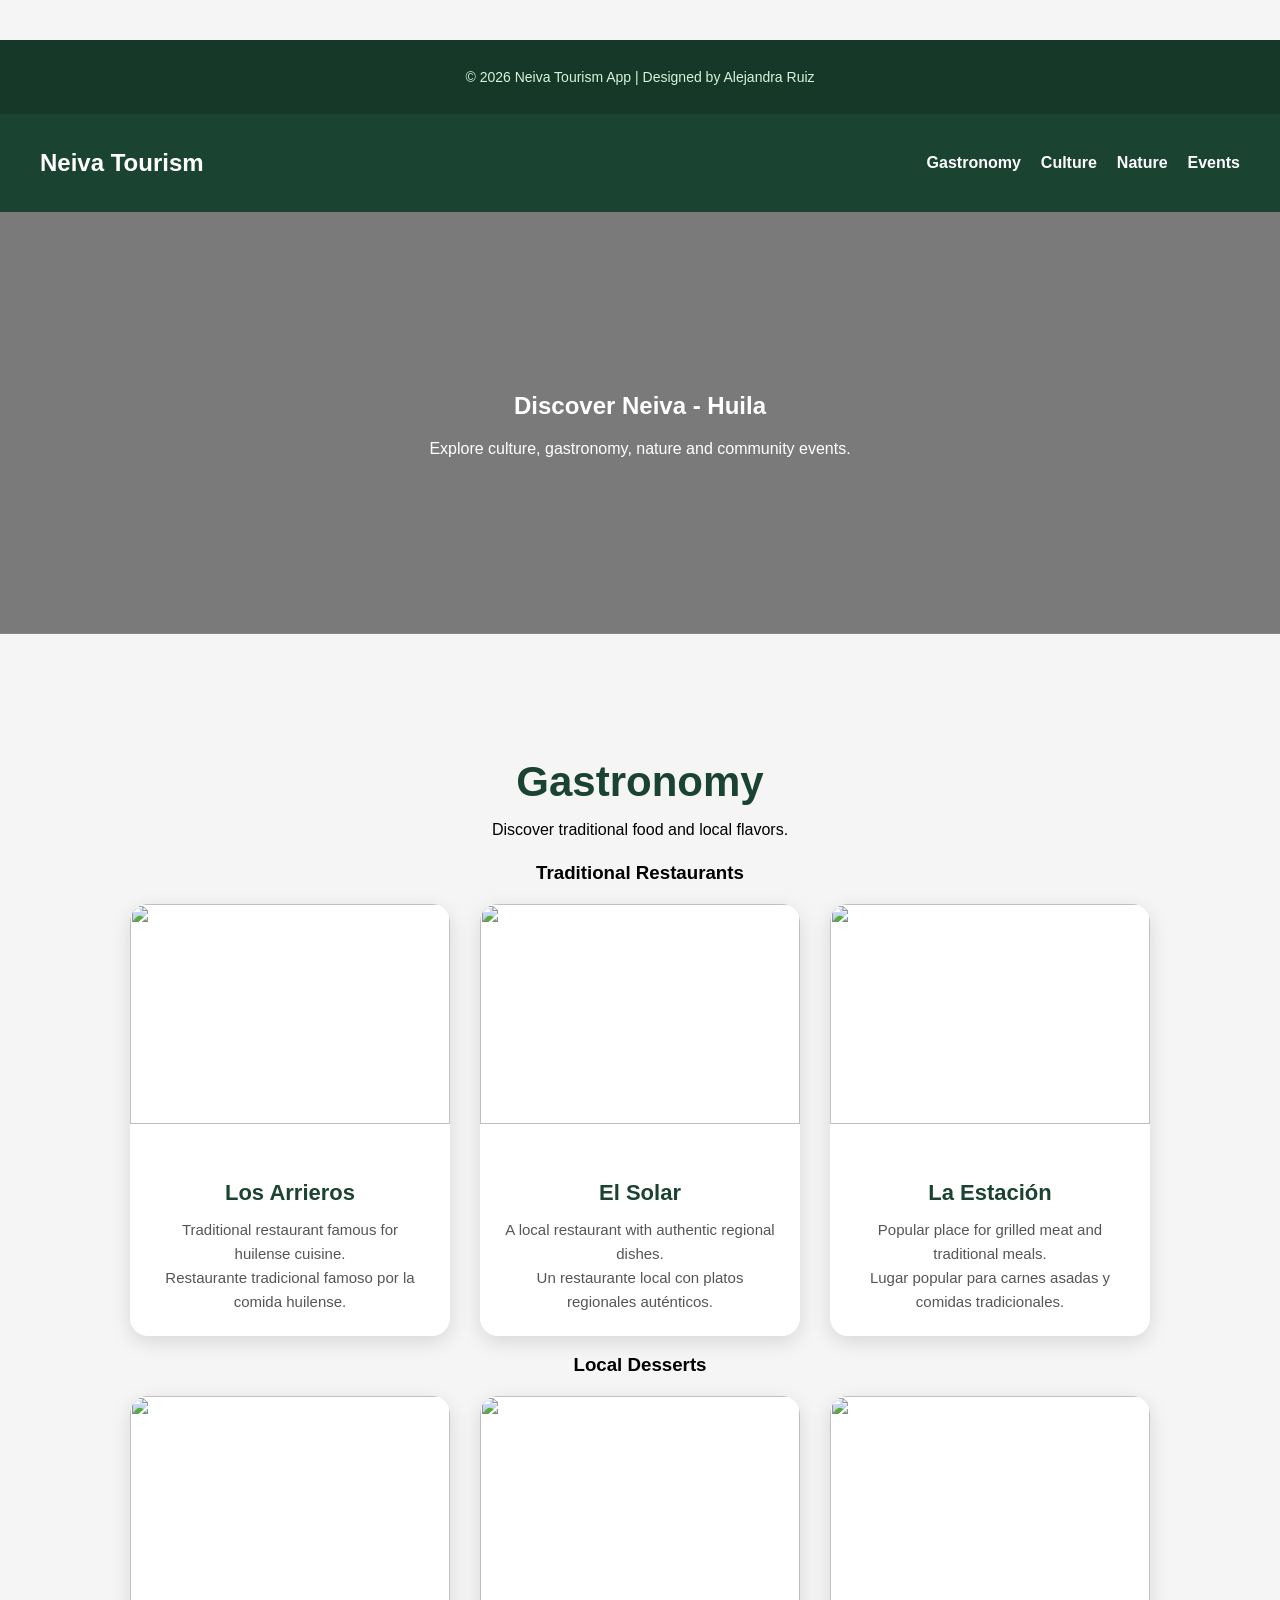
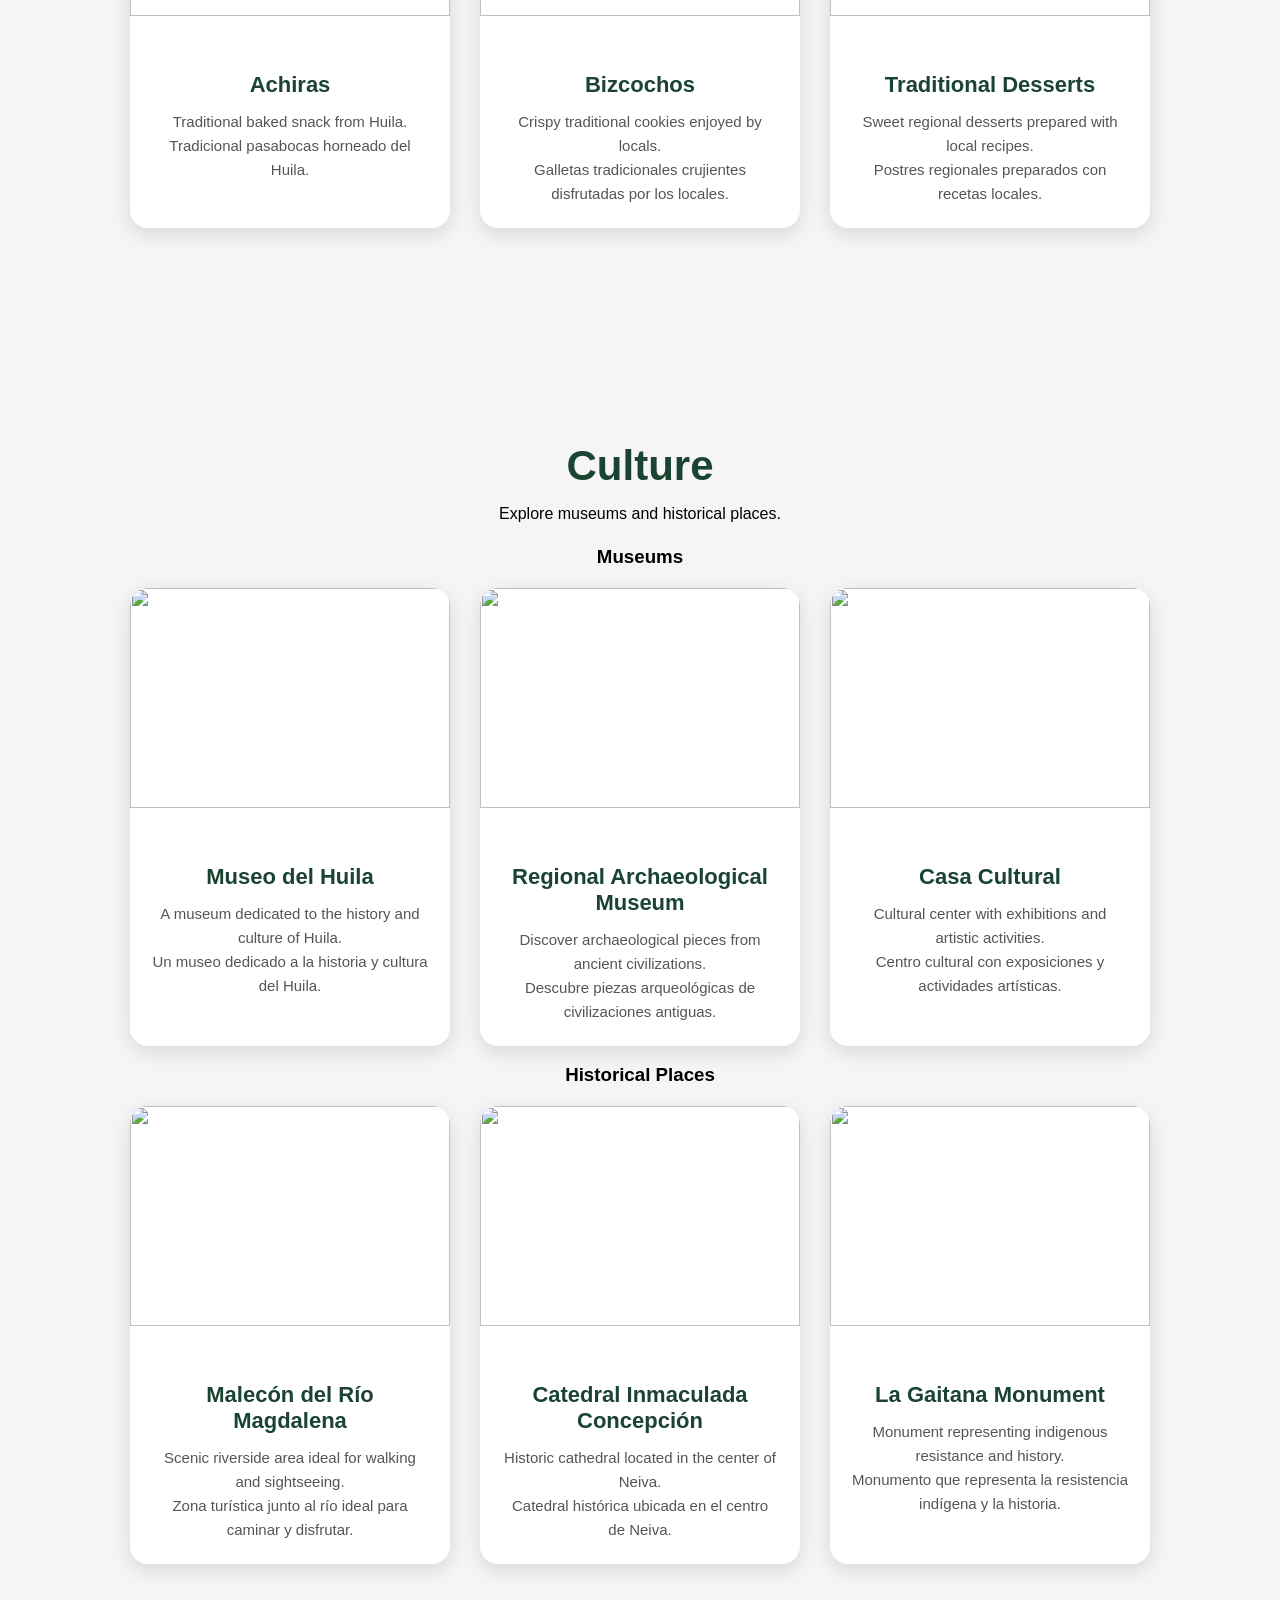
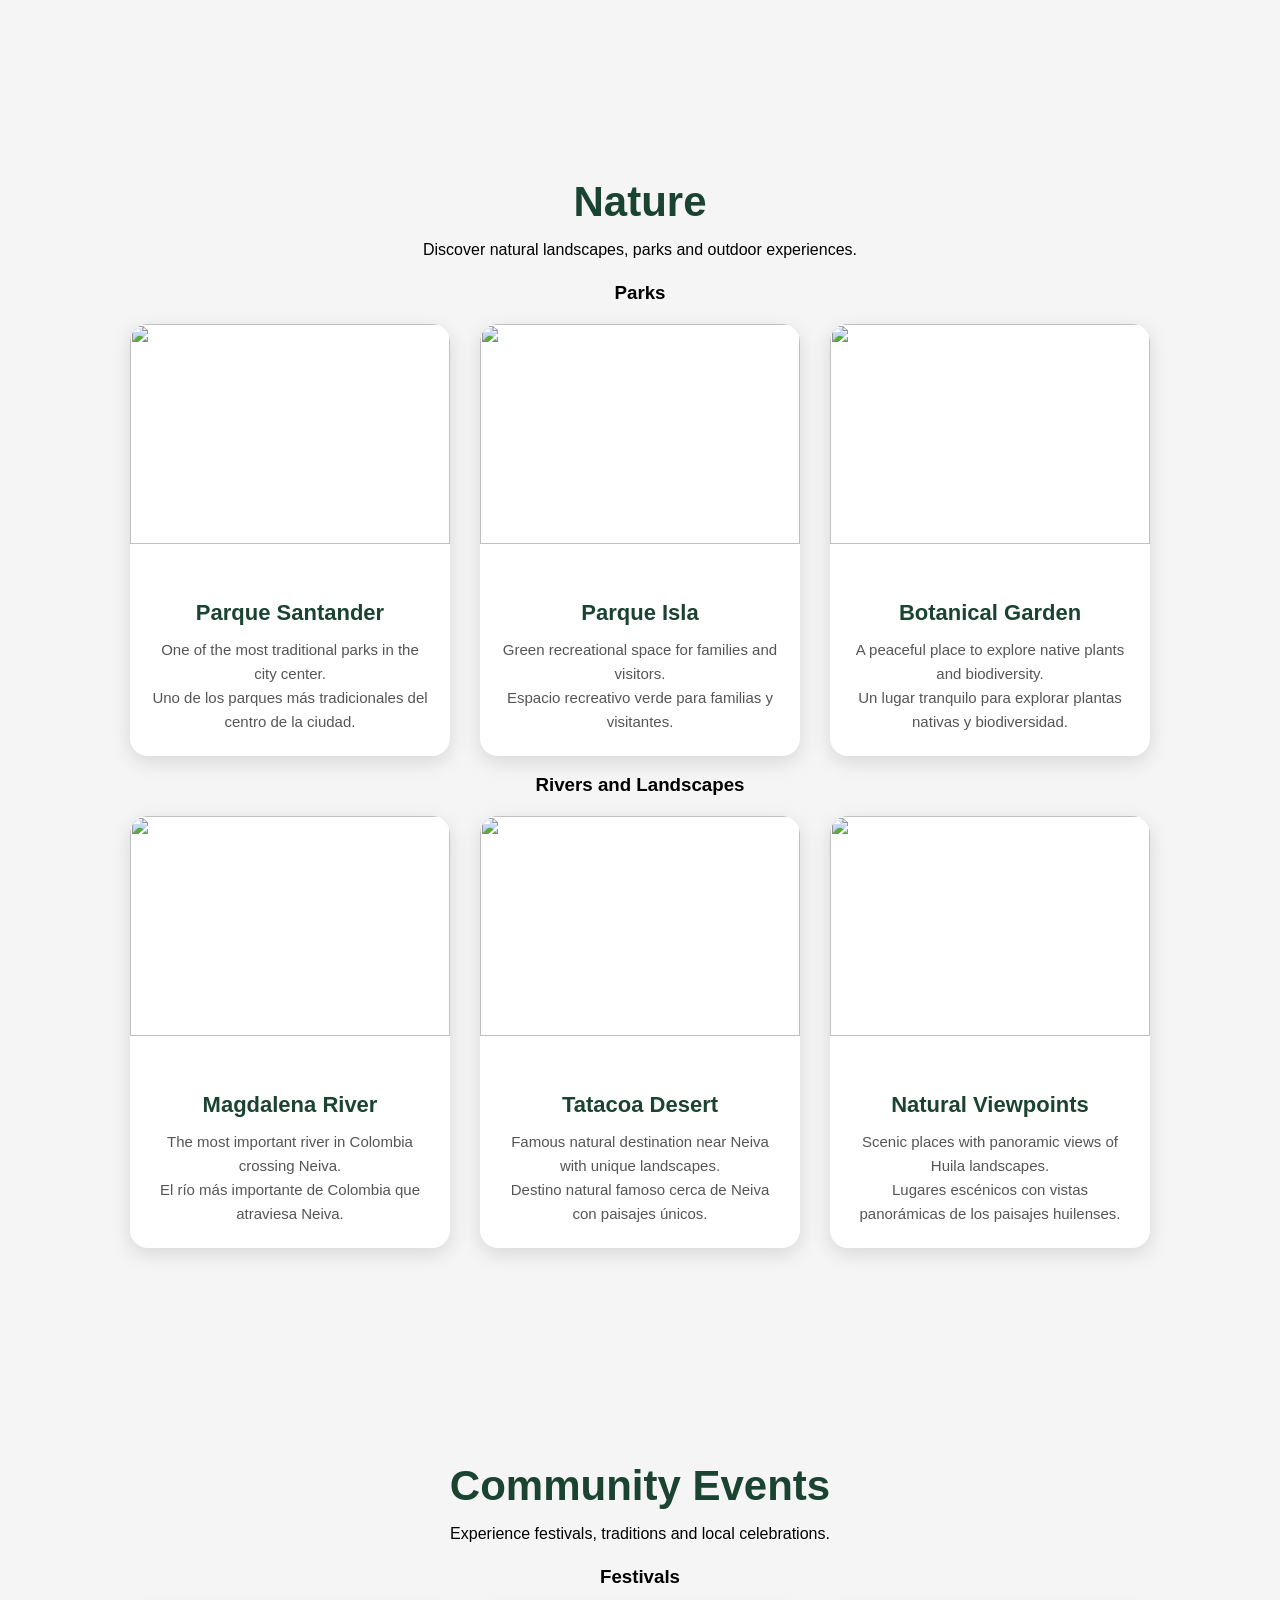
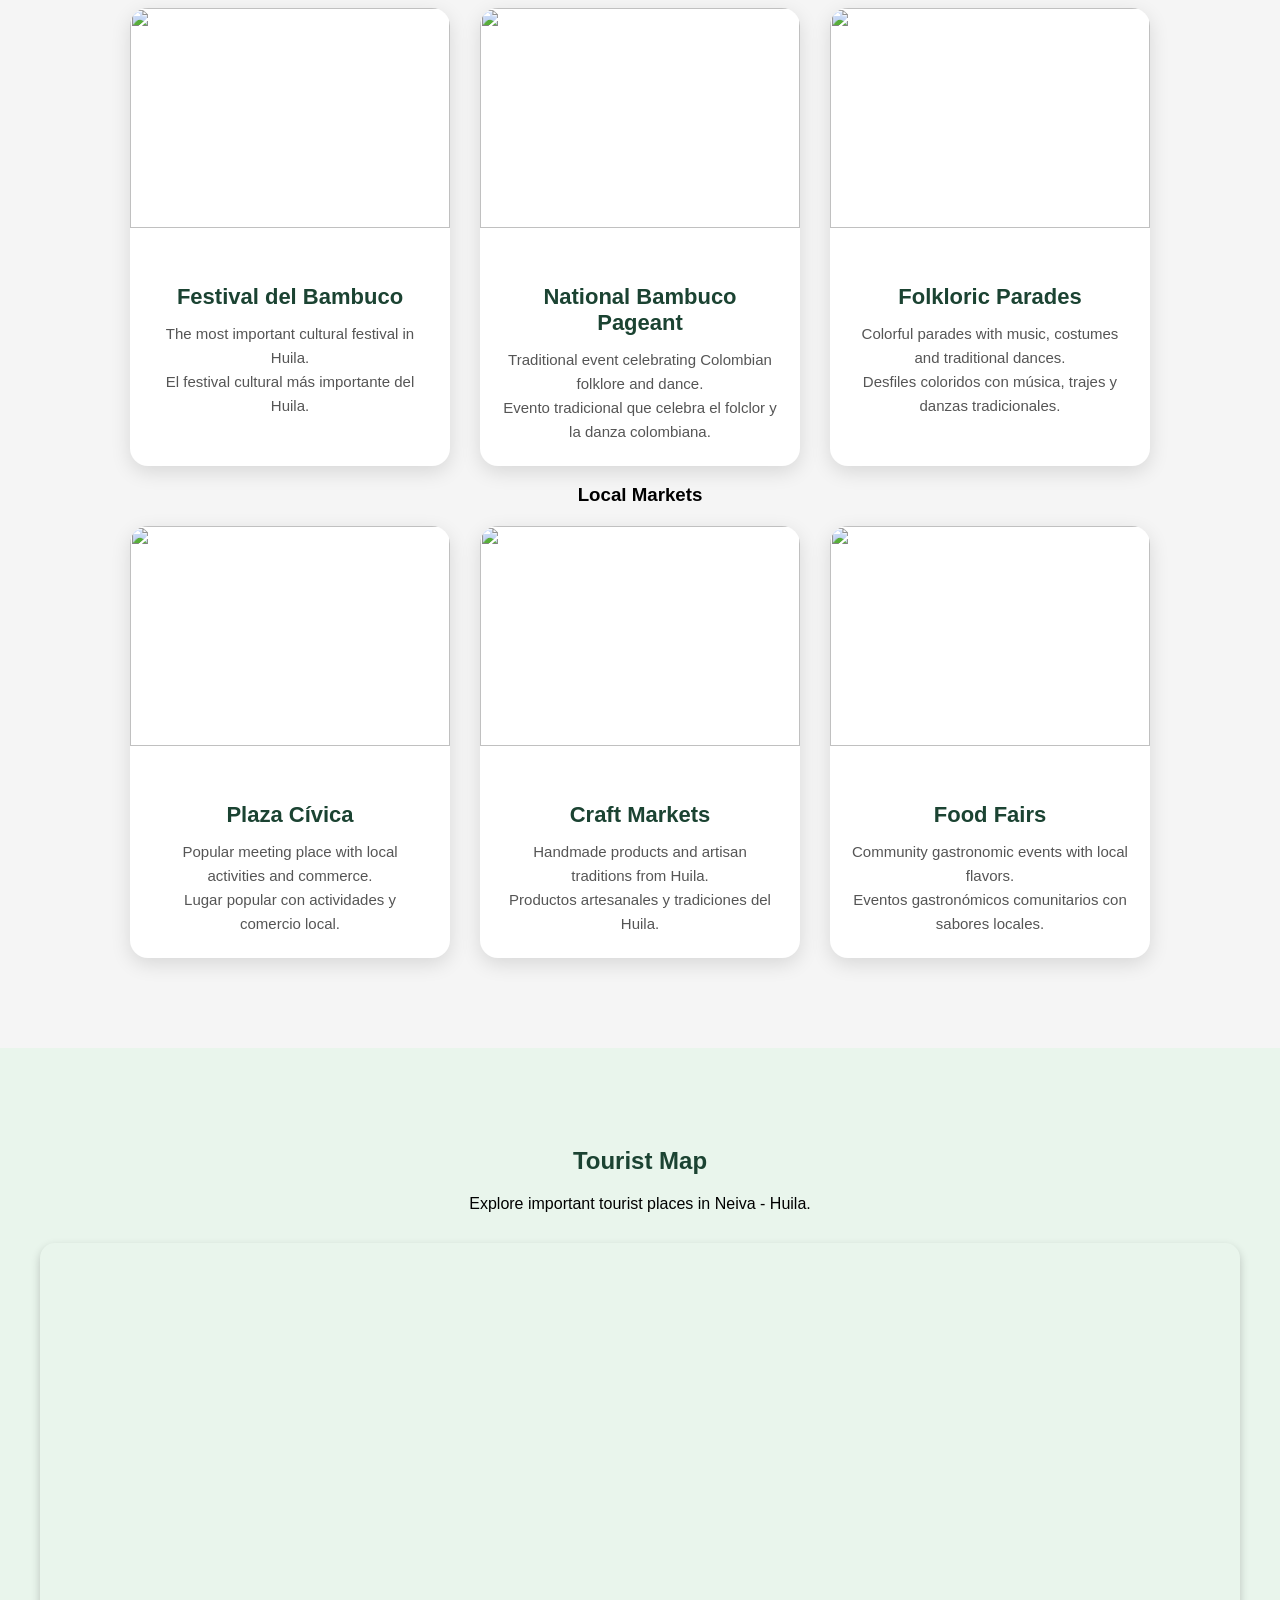
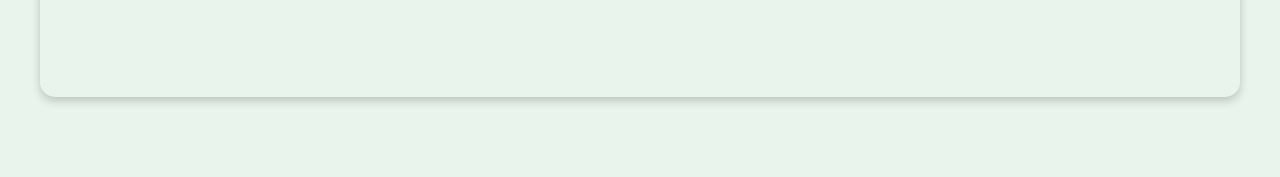
==== index.html @ f28f87c4 "Add files via upload done" ====
<!DOCTYPE html>
<html lang="en">
<head>
    <meta charset="UTF-8">
    <meta name="viewport" content="width=device-width, initial-scale=1.0">
    <title>Neiva Tourism App</title>

    <link rel="stylesheet" href="style.css">
</head>
<!-- FOOTER -->

<footer class="footer">

    <p>
        © 2026 Neiva Tourism App | Designed by Alejandra Ruiz
    </p>

</footer>

<body>

    <!-- MENU -->
    <header>

        <nav class="navbar">

            <h1 class="logo">
                Neiva Tourism
            </h1>

            <ul class="nav-links">

                <li>
                    <a href="#gastronomy">
                        Gastronomy
                    </a>
                </li>

                <li>
                    <a href="#culture">
                        Culture
                    </a>
                </li>

                <li>
                    <a href="#nature">
                        Nature
                    </a>
                </li>

                <li>
                    <a href="#events">
                        Events
                    </a>
                </li>

            </ul>

        </nav>

    </header>

    <!-- HERO SECTION -->

    <section class="hero">

        <h2>
            Discover Neiva - Huila
        </h2>

        <p>
            Explore culture, gastronomy, nature and community events.
        </p>

    </section>

    <!-- GASTRONOMY -->

    <section id="gastronomy" class="section">

        <h2>Gastronomy</h2>

        <p>
            Discover traditional food and local flavors.
        </p>

        <!-- SUBSECTION 1 -->

        <div class="subsection">

            <h3>Traditional Restaurants</h3>

            <div class="cards-container">

                <!-- CARD 1 -->

                <div class="card">

                   <img src="images/Gastronomy/Arrieros.jpg">

                    <div class="card-content">

                        <h4>Los Arrieros</h4>

                        <p>
                            Traditional restaurant famous for huilense cuisine.
                        </p>

                        <p>
                            Restaurante tradicional famoso por la comida huilense.
                        </p>

                    </div>

                </div>

                <!-- CARD 2 -->

                <div class="card">

                    <img src="images/Gastronomy/Solar.jpeg">

                    <div class="card-content">

                        <h4>El Solar</h4>

                        <p>
                            A local restaurant with authentic regional dishes.
                        </p>

                        <p>
                            Un restaurante local con platos regionales auténticos.
                        </p>

                    </div>

                </div>

                <!-- CARD 3 -->

                <div class="card">

                    <img src="images/Gastronomy/Estacion.JPG">

                    <div class="card-content">

                        <h4>La Estación</h4>

                        <p>
                            Popular place for grilled meat and traditional meals.
                        </p>

                        <p>
                            Lugar popular para carnes asadas y comidas tradicionales.
                        </p>

                    </div>

                </div>

            </div>

        </div>

        <!-- SUBSECTION 2 -->

        <div class="subsection">

            <h3>Local Desserts</h3>

            <div class="cards-container">

                <!-- CARD 1 -->

                <div class="card">

                    <img src="images/Gastronomy/Achiras.jpg">

                    <div class="card-content">

                        <h4>Achiras</h4>

                        <p>
                            Traditional baked snack from Huila.
                        </p>

                        <p>
                            Tradicional pasabocas horneado del Huila.
                        </p>

                    </div>

                </div>

                <!-- CARD 2 -->

                <div class="card">

                    <img src="images/Gastronomy/bizcocho.jpg">

                    <div class="card-content">

                        <h4>Bizcochos</h4>

                        <p>
                            Crispy traditional cookies enjoyed by locals.
                        </p>

                        <p>
                            Galletas tradicionales crujientes disfrutadas por los locales.
                        </p>

                    </div>

                </div>

                <!-- CARD 3 -->

                <div class="card">

                    <img src="images/Gastronomy/envuelto.jpg">

                    <div class="card-content">

                        <h4>Traditional Desserts</h4>

                        <p>
                            Sweet regional desserts prepared with local recipes.
                        </p>

                        <p>
                            Postres regionales preparados con recetas locales.
                        </p>

                    </div>

                </div>

            </div>

        </div>

    </section>

    <!-- CULTURE -->

    <section id="culture" class="section">

        <h2>Culture</h2>

        <p>
            Explore museums and historical places.
        </p>

        <!-- SUBSECTION 1 -->

        <div class="subsection">

            <h3>Museums</h3>

            <div class="cards-container">

                <!-- CARD 1 -->

                <div class="card">

                    <img src="images/Culture/Museo.jpg">

                    <div class="card-content">

                        <h4>Museo del Huila</h4>

                        <p>
                            A museum dedicated to the history and culture of Huila.
                        </p>

                        <p>
                            Un museo dedicado a la historia y cultura del Huila.
                        </p>

                    </div>

                </div>

                <!-- CARD 2 -->

                <div class="card">

                    <img src="images/Culture/Museo.jpg">

                    <div class="card-content">

                        <h4>Regional Archaeological Museum</h4>

                        <p>
                            Discover archaeological pieces from ancient civilizations.
                        </p>

                        <p>
                            Descubre piezas arqueológicas de civilizaciones antiguas.
                        </p>

                    </div>

                </div>

                <!-- CARD 3 -->

                <div class="card">

                    <img src="images/Culture/casa.jpeg">

                    <div class="card-content">

                        <h4>Casa Cultural</h4>

                        <p>
                            Cultural center with exhibitions and artistic activities.
                        </p>

                        <p>
                            Centro cultural con exposiciones y actividades artísticas.
                        </p>

                    </div>

                </div>

            </div>

        </div>

        <!-- SUBSECTION 2 -->

        <div class="subsection">

            <h3>Historical Places</h3>

            <div class="cards-container">

                <!-- CARD 1 -->

                <div class="card">

                    <img src="images/Culture/Malecon.png">

                    <div class="card-content">

                        <h4>Malecón del Río Magdalena</h4>

                        <p>
                            Scenic riverside area ideal for walking and sightseeing.
                        </p>

                        <p>
                            Zona turística junto al río ideal para caminar y disfrutar.
                        </p>

                    </div>

                </div>

                <!-- CARD 2 -->

                <div class="card">

                    <img src="images/Culture/catedral.jpg">

                    <div class="card-content">

                        <h4>Catedral Inmaculada Concepción</h4>

                        <p>
                            Historic cathedral located in the center of Neiva.
                        </p>

                        <p>
                            Catedral histórica ubicada en el centro de Neiva.
                        </p>

                    </div>

                </div>

                <!-- CARD 3 -->

                <div class="card">

                    <img src="images/Culture/gaitana.jpg">

                    <div class="card-content">

                        <h4>La Gaitana Monument</h4>

                        <p>
                            Monument representing indigenous resistance and history.
                        </p>

                        <p>
                            Monumento que representa la resistencia indígena y la historia.
                        </p>

                    </div>

                </div>

            </div>

        </div>

    </section>

    <!-- NATURE -->

    <section id="nature" class="section">

        <h2>Nature</h2>

        <p>
            Discover natural landscapes, parks and outdoor experiences.
        </p>

        <!-- SUBSECTION 1 -->

        <div class="subsection">

            <h3>Parks</h3>

            <div class="cards-container">

                <!-- CARD 1 -->

                <div class="card">

                    <img src="images/Nature/Santander.jpeg">

                    <div class="card-content">

                        <h4>Parque Santander</h4>

                        <p>
                            One of the most traditional parks in the city center.
                        </p>

                        <p>
                            Uno de los parques más tradicionales del centro de la ciudad.
                        </p>

                    </div>

                </div>

                <!-- CARD 2 -->

                <div class="card">

                    <img src="images/Nature/Parque.jpeg">

                    <div class="card-content">

                        <h4>Parque Isla</h4>

                        <p>
                            Green recreational space for families and visitors.
                        </p>

                        <p>
                            Espacio recreativo verde para familias y visitantes.
                        </p>

                    </div>

                </div>

                <!-- CARD 3 -->

                <div class="card">

                    <img src="images/Nature/Jardin.jpg">

                    <div class="card-content">

                        <h4>Botanical Garden</h4>

                        <p>
                            A peaceful place to explore native plants and biodiversity.
                        </p>

                        <p>
                            Un lugar tranquilo para explorar plantas nativas y biodiversidad.
                        </p>

                    </div>

                </div>

            </div>

        </div>

        <!-- SUBSECTION 2 -->

        <div class="subsection">

            <h3>Rivers and Landscapes</h3>

            <div class="cards-container">

                <!-- CARD 1 -->

                <div class="card">

                    <img src="images/Nature/Magdalena.jpg">

                    <div class="card-content">

                        <h4>Magdalena River</h4>

                        <p>
                            The most important river in Colombia crossing Neiva.
                        </p>

                        <p>
                            El río más importante de Colombia que atraviesa Neiva.
                        </p>

                    </div>

                </div>

                <!-- CARD 2 -->

                <div class="card">

                    <img src="images/Nature/desierto.jpg">

                    <div class="card-content">

                        <h4>Tatacoa Desert</h4>

                        <p>
                            Famous natural destination near Neiva with unique landscapes.
                        </p>

                        <p>
                            Destino natural famoso cerca de Neiva con paisajes únicos.
                        </p>

                    </div>

                </div>

                <!-- CARD 3 -->

                <div class="card">

                    <img src="https://images.unsplash.com/photo-1507525428034-b723cf961d3e">

                    <div class="card-content">

                        <h4>Natural Viewpoints</h4>

                        <p>
                            Scenic places with panoramic views of Huila landscapes.
                        </p>

                        <p>
                            Lugares escénicos con vistas panorámicas de los paisajes huilenses.
                        </p>

                    </div>

                </div>

            </div>

        </div>

    </section>

        <!-- EVENTS -->

    <section id="events" class="section">

        <h2>Community Events</h2>

        <p>
            Experience festivals, traditions and local celebrations.
        </p>

        <!-- SUBSECTION 1 -->

        <div class="subsection">

            <h3>Festivals</h3>

            <div class="cards-container">

                <!-- CARD 1 -->

                <div class="card">

                    <img src="images/Events/Bambuco.jpg">

                    <div class="card-content">

                        <h4>Festival del Bambuco</h4>

                        <p>
                            The most important cultural festival in Huila.
                        </p>

                        <p>
                            El festival cultural más importante del Huila.
                        </p>

                    </div>

                </div>

                <!-- CARD 2 -->

                <div class="card">

                    <img src="images/Events/Reinado.jpg">

                    <div class="card-content">

                        <h4>National Bambuco Pageant</h4>

                        <p>
                            Traditional event celebrating Colombian folklore and dance.
                        </p>

                        <p>
                            Evento tradicional que celebra el folclor y la danza colombiana.
                        </p>

                    </div>

                </div>

                <!-- CARD 3 -->

                <div class="card">

                    <img src="images/Events/Reinado.jpg">

                    <div class="card-content">

                        <h4>Folkloric Parades</h4>

                        <p>
                            Colorful parades with music, costumes and traditional dances.
                        </p>

                        <p>
                            Desfiles coloridos con música, trajes y danzas tradicionales.
                        </p>

                    </div>

                </div>

            </div>

        </div>

        <!-- SUBSECTION 2 -->

        <div class="subsection">

            <h3>Local Markets</h3>

            <div class="cards-container">

                <!-- CARD 1 -->

                <div class="card">

                    <img src="https://images.unsplash.com/photo-1488459716781-31db52582fe9">

                    <div class="card-content">

                        <h4>Plaza Cívica</h4>

                        <p>
                            Popular meeting place with local activities and commerce.
                        </p>

                        <p>
                            Lugar popular con actividades y comercio local.
                        </p>

                    </div>

                </div>

                <!-- CARD 2 -->

                <div class="card">

                    <img src="images/Events/Artesanal.jpg">

                    <div class="card-content">

                        <h4>Craft Markets</h4>

                        <p>
                            Handmade products and artisan traditions from Huila.
                        </p>

                        <p>
                            Productos artesanales y tradiciones del Huila.
                        </p>

                    </div>

                </div>

                <!-- CARD 3 -->

                <div class="card">

                    <img src="https://images.unsplash.com/photo-1528605248644-14dd04022da1">

                    <div class="card-content">

                        <h4>Food Fairs</h4>

                        <p>
                            Community gastronomic events with local flavors.
                        </p>

                        <p>
                            Eventos gastronómicos comunitarios con sabores locales.
                        </p>

                    </div>

                </div>

            </div>

        </div>

    </section>
    <!-- MAP SECTION -->

    <section class="map-section">

        <h2>
            Tourist Map
        </h2>

        <p>
            Explore important tourist places in Neiva - Huila.
        </p>

        <div class="map-container">

            <iframe
                src="https://www.google.com/maps/embed?pb=!1m18!1m12!1m3!1d31874.18093046303!2d-75.303542!3d2.938603!2m3!1f0!2f0!3f0!3m2!1i1024!2i768!4f13.1!3m3!1m2!1s0x8e3b7477c2e35b6b%3A0x3d5a4d6e51c8b7ae!2sNeiva%2C%20Huila!5e0!3m2!1sen!2sco!4v1710000000000!5m2!1sen!2sco"
                width="100%"
                height="450"
                style="border:0;"
                allowfullscreen=""
                loading="lazy">

            </iframe>

        </div>

    </section>

</body>
</html>
---- style.css ----
/* GENERAL */

body{
    margin: 0;
    font-family: Arial, sans-serif;
    background-color: #f5f5f5;
}

/* NAVBAR */

.navbar{
    background-color: #1b4332;
    display: flex;
    justify-content: space-between;
    align-items: center;
    padding: 15px 40px;
}

.logo{
    color: white;
}

.nav-links{
    list-style: none;
    display: flex;
    gap: 20px;
}

.nav-links a{
    color: white;
    text-decoration: none;
    font-weight: bold;
}

.nav-links a:hover{
    color: #95d5b2;
}

/* HERO */

.hero{
    background-image: linear-gradient(
        rgba(0,0,0,0.5),
        rgba(0,0,0,0.5)
    ),
    url('images/Neiva.jpg');

    background-size: cover;
    background-position: center;
    color: white;
    text-align: center;
    padding: 160px 20px;
}

.section{
    padding: 90px 60px;
    text-align: center;
}

.section h2{
    color: #1b4332;
    font-size: 42px;
    margin-bottom: 10px;
}

.section p{
    max-width: 800px;
    margin: auto;
    line-height: 1.7;
}

/* CARDS */

.cards-container{
    display: flex;
    gap: 30px;
    justify-content: center;
    flex-wrap: wrap;
    margin-top: 20px;
}

.card{
    background-color: white;
    width: 320px;
    border-radius: 18px;
    overflow: hidden;
    box-shadow: 0px 6px 20px rgba(0,0,0,0.12);
    transition: all 0.3s ease;
}

.card:hover{
    transform: translateY(-8px);
    box-shadow: 0px 10px 25px rgba(0,0,0,0.18);
}

.card img{
    width: 100%;
    height: 220px;
    object-fit: cover;
}

.card-content{
    padding: 22px;
}

.card-content h4{
    color: #1b4332;
    margin-bottom: 12px;
    font-size: 22px;
}

.card-content p{
    font-size: 15px;
    color: #555;
    line-height: 1.6;
}
/* MAP SECTION */

.map-section{
    padding: 80px 40px;
    text-align: center;
    background-color: #e9f5ec;
}

.map-section h2{
    color: #1b4332;
    margin-bottom: 20px;
}

.map-container{
    margin-top: 30px;
    border-radius: 15px;
    overflow: hidden;
    box-shadow: 0px 4px 10px rgba(0,0,0,0.2);
}

/* RESPONSIVE DESIGN */

@media(max-width: 768px){

    .navbar{
        flex-direction: column;
        padding: 20px;
    }

    .nav-links{
        flex-direction: column;
        gap: 10px;
        padding: 0;
        margin-top: 15px;
    }

    .hero h2{
        font-size: 36px;
    }

    .hero p{
        font-size: 18px;
    }

    .section{
        padding: 60px 20px;
    }

    .cards-container{
        flex-direction: column;
        align-items: center;
    }

    .card{
        width: 100%;
        max-width: 350px;
    }

    iframe{
        height: 300px;
    }
}

/* FOOTER */

.footer{
    background-color: #163828;
    color: white;
    text-align: center;
    padding: 25px 15px;
    margin-top: 40px;
}

.footer h3{
    font-size: 20px;
    margin-bottom: 8px;
    font-weight: 600;
}

.footer p{
    color: #d8f3dc;
    font-size: 14px;
    margin: 4px 0;
}
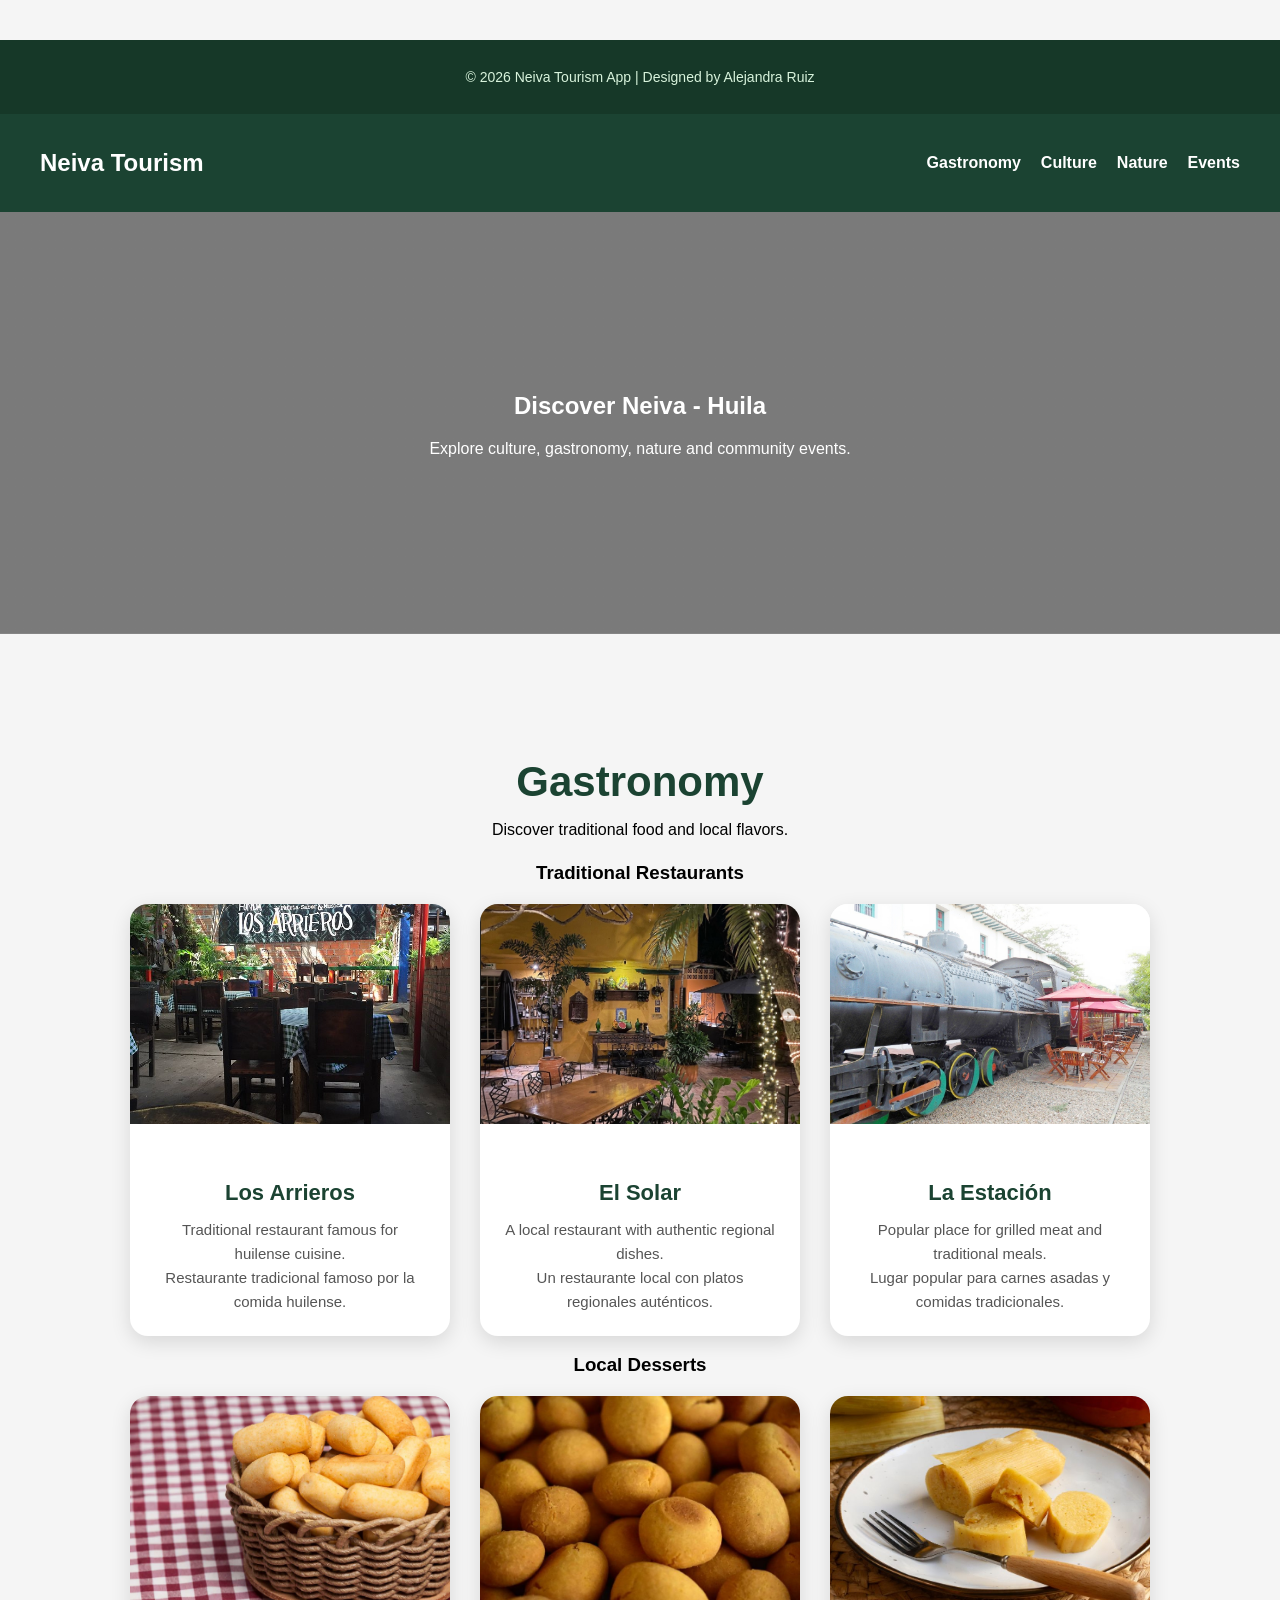
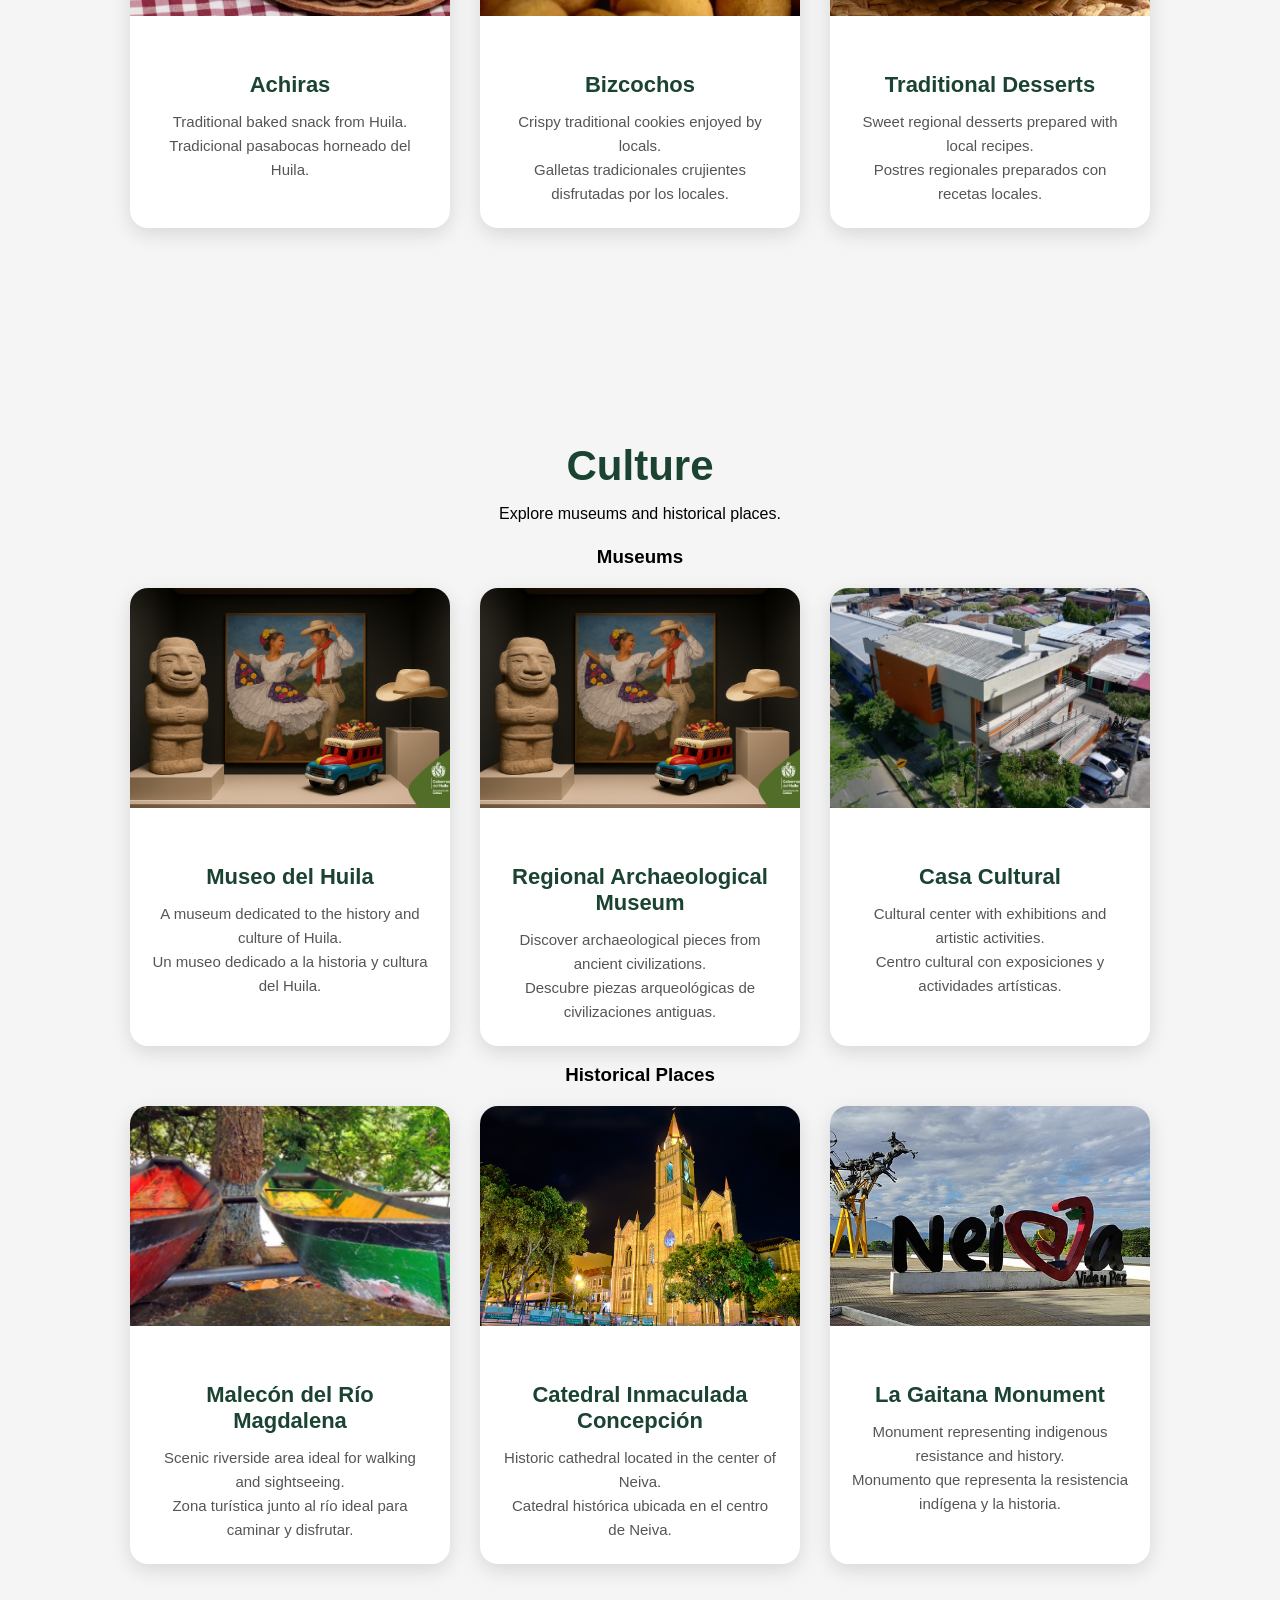
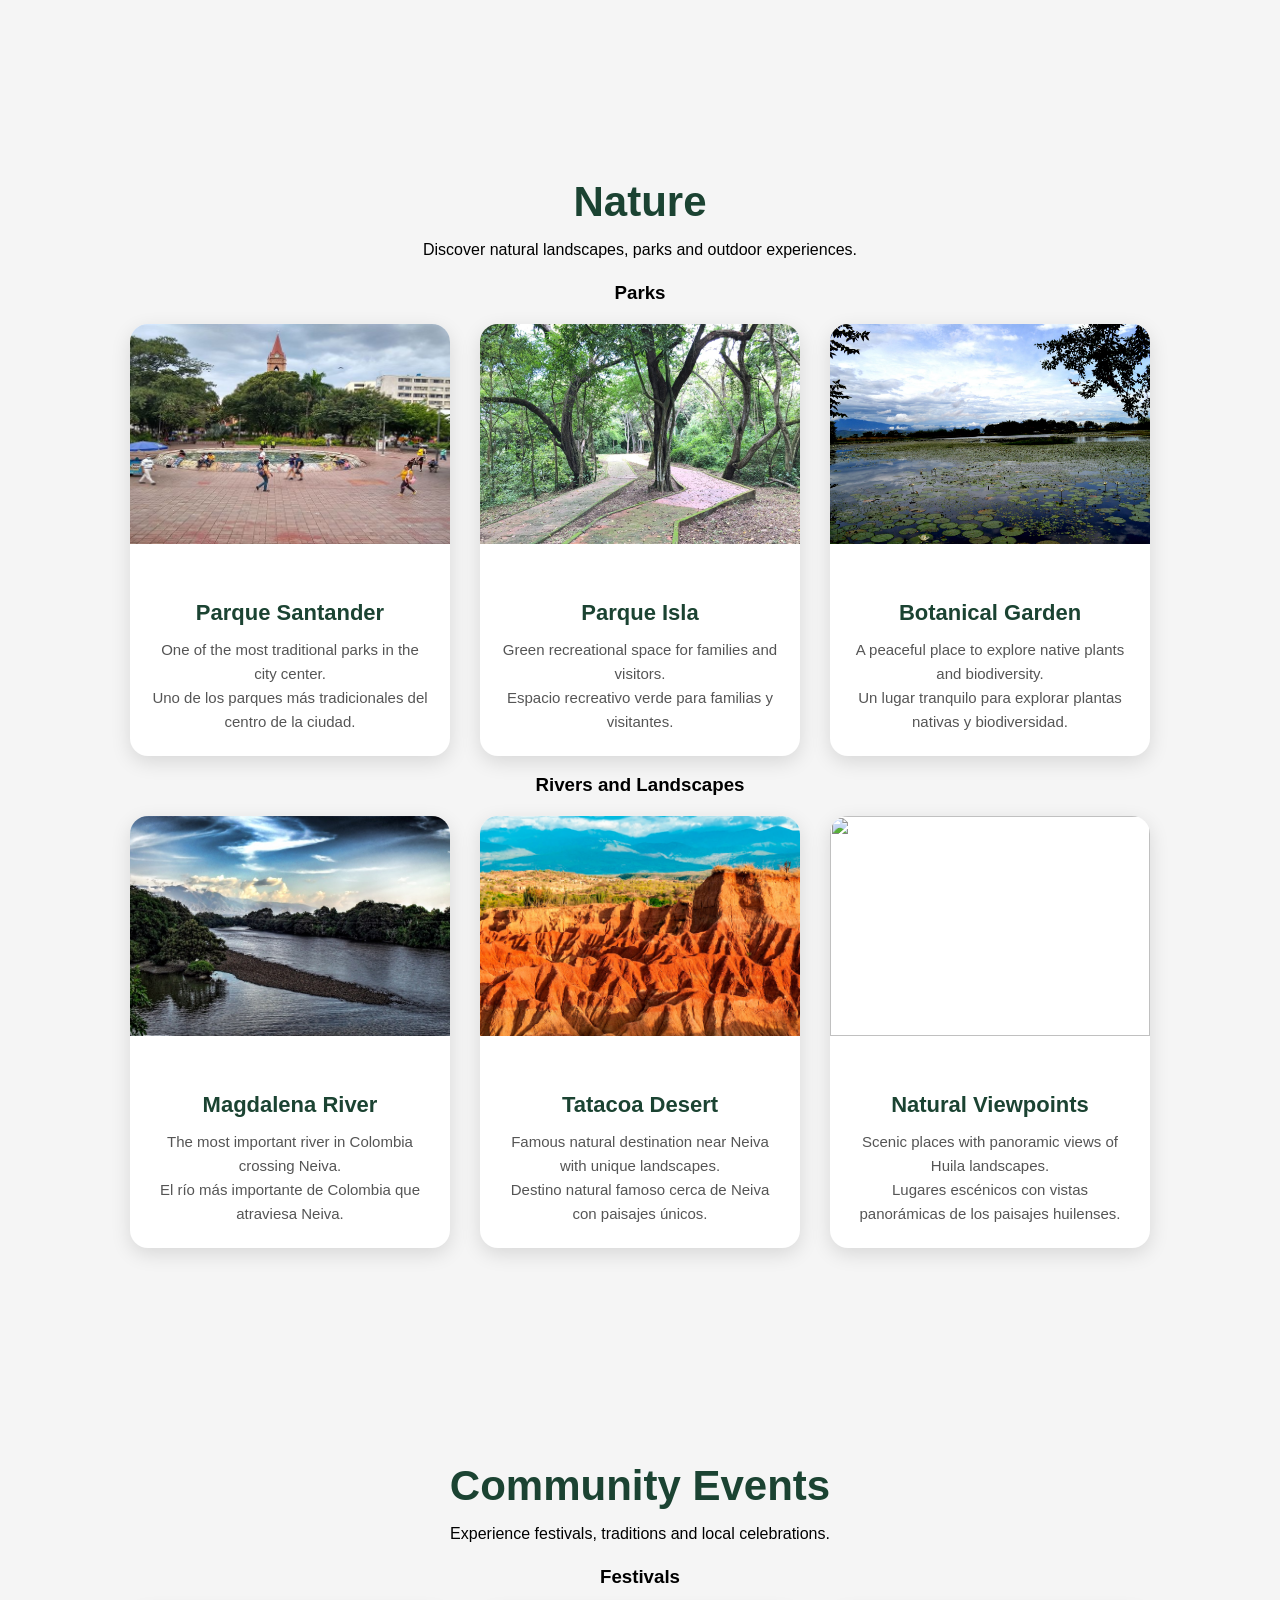
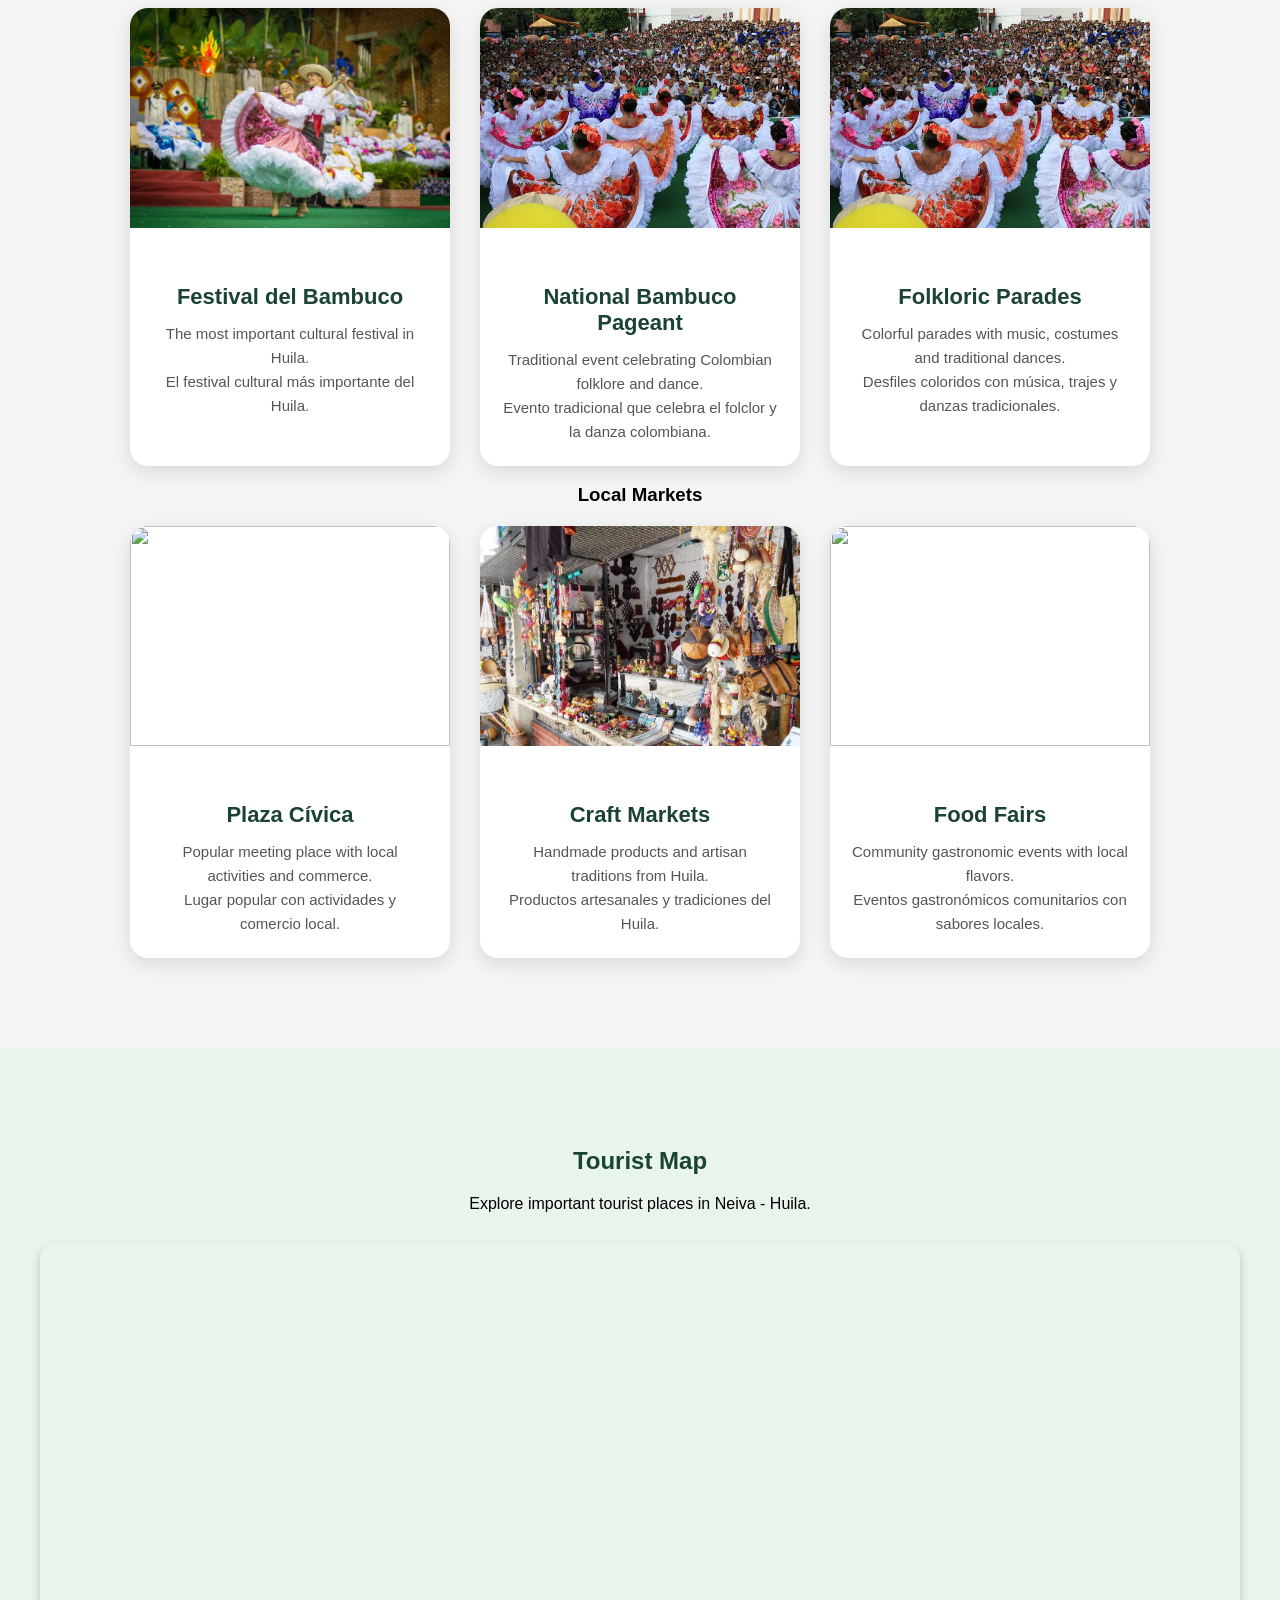
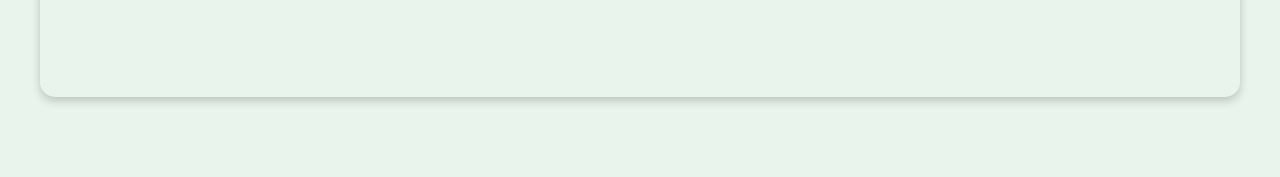
==== commit 7d052e65: "Add files via upload" ====
--- a/index.html
+++ b/index.html
@@ -96,7 +96,7 @@
 
                 <div class="card">
 
-                   <img src="images/Gastronomy/Arrieros.jpg">
+                   <img src="images/gastronomy/arrieros.jpg">
 
                     <div class="card-content">
 
@@ -118,7 +118,7 @@
 
                 <div class="card">
 
-                    <img src="images/Gastronomy/Solar.jpeg">
+                    <img src="images/gastronomy/solar.jpeg">
 
                     <div class="card-content">
 
@@ -140,7 +140,7 @@
 
                 <div class="card">
 
-                    <img src="images/Gastronomy/Estacion.JPG">
+                    <img src="images/gastronomy/estacion.JPG">
 
                     <div class="card-content">
 
@@ -174,7 +174,7 @@
 
                 <div class="card">
 
-                    <img src="images/Gastronomy/Achiras.jpg">
+                    <img src="images/gastronomy/achiras.jpg">
 
                     <div class="card-content">
 
@@ -196,7 +196,7 @@
 
                 <div class="card">
 
-                    <img src="images/Gastronomy/bizcocho.jpg">
+                    <img src="images/gastronomy/bizcocho.jpg">
 
                     <div class="card-content">
 
@@ -218,7 +218,7 @@
 
                 <div class="card">
 
-                    <img src="images/Gastronomy/envuelto.jpg">
+                    <img src="images/gastronomy/envuelto.jpg">
 
                     <div class="card-content">
 
@@ -264,7 +264,7 @@
 
                 <div class="card">
 
-                    <img src="images/Culture/Museo.jpg">
+                    <img src="images/culture/museo.jpg">
 
                     <div class="card-content">
 
@@ -286,7 +286,7 @@
 
                 <div class="card">
 
-                    <img src="images/Culture/Museo.jpg">
+                    <img src="images/culture/museo.jpg">
 
                     <div class="card-content">
 
@@ -308,7 +308,7 @@
 
                 <div class="card">
 
-                    <img src="images/Culture/casa.jpeg">
+                    <img src="images/culture/casa.jpeg">
 
                     <div class="card-content">
 
@@ -342,7 +342,7 @@
 
                 <div class="card">
 
-                    <img src="images/Culture/Malecon.png">
+                    <img src="images/culture/malecon.png">
 
                     <div class="card-content">
 
@@ -364,7 +364,7 @@
 
                 <div class="card">
 
-                    <img src="images/Culture/catedral.jpg">
+                    <img src="images/culture/catedral.jpg">
 
                     <div class="card-content">
 
@@ -386,7 +386,7 @@
 
                 <div class="card">
 
-                    <img src="images/Culture/gaitana.jpg">
+                    <img src="images/culture/gaitana.jpg">
 
                     <div class="card-content">
 
@@ -432,7 +432,7 @@
 
                 <div class="card">
 
-                    <img src="images/Nature/Santander.jpeg">
+                    <img src="images/nature/santander.jpeg">
 
                     <div class="card-content">
 
@@ -454,7 +454,7 @@
 
                 <div class="card">
 
-                    <img src="images/Nature/Parque.jpeg">
+                    <img src="images/nature/parque.jpeg">
 
                     <div class="card-content">
 
@@ -476,7 +476,7 @@
 
                 <div class="card">
 
-                    <img src="images/Nature/Jardin.jpg">
+                    <img src="images/nature/jardin.jpg">
 
                     <div class="card-content">
 
@@ -510,7 +510,7 @@
 
                 <div class="card">
 
-                    <img src="images/Nature/Magdalena.jpg">
+                    <img src="images/nature/magdalena.jpg">
 
                     <div class="card-content">
 
@@ -532,7 +532,7 @@
 
                 <div class="card">
 
-                    <img src="images/Nature/desierto.jpg">
+                    <img src="images/nature/desierto.jpg">
 
                     <div class="card-content">
 
@@ -600,7 +600,7 @@
 
                 <div class="card">
 
-                    <img src="images/Events/Bambuco.jpg">
+                    <img src="images/events/bambuco.jpg">
 
                     <div class="card-content">
 
@@ -622,7 +622,7 @@
 
                 <div class="card">
 
-                    <img src="images/Events/Reinado.jpg">
+                    <img src="images/events/reinado.jpg">
 
                     <div class="card-content">
 
@@ -644,7 +644,7 @@
 
                 <div class="card">
 
-                    <img src="images/Events/Reinado.jpg">
+                    <img src="images/events/reinado.jpg">
 
                     <div class="card-content">
 
@@ -700,7 +700,7 @@
 
                 <div class="card">
 
-                    <img src="images/Events/Artesanal.jpg">
+                    <img src="images/events/artesanal.jpg">
 
                     <div class="card-content">
 
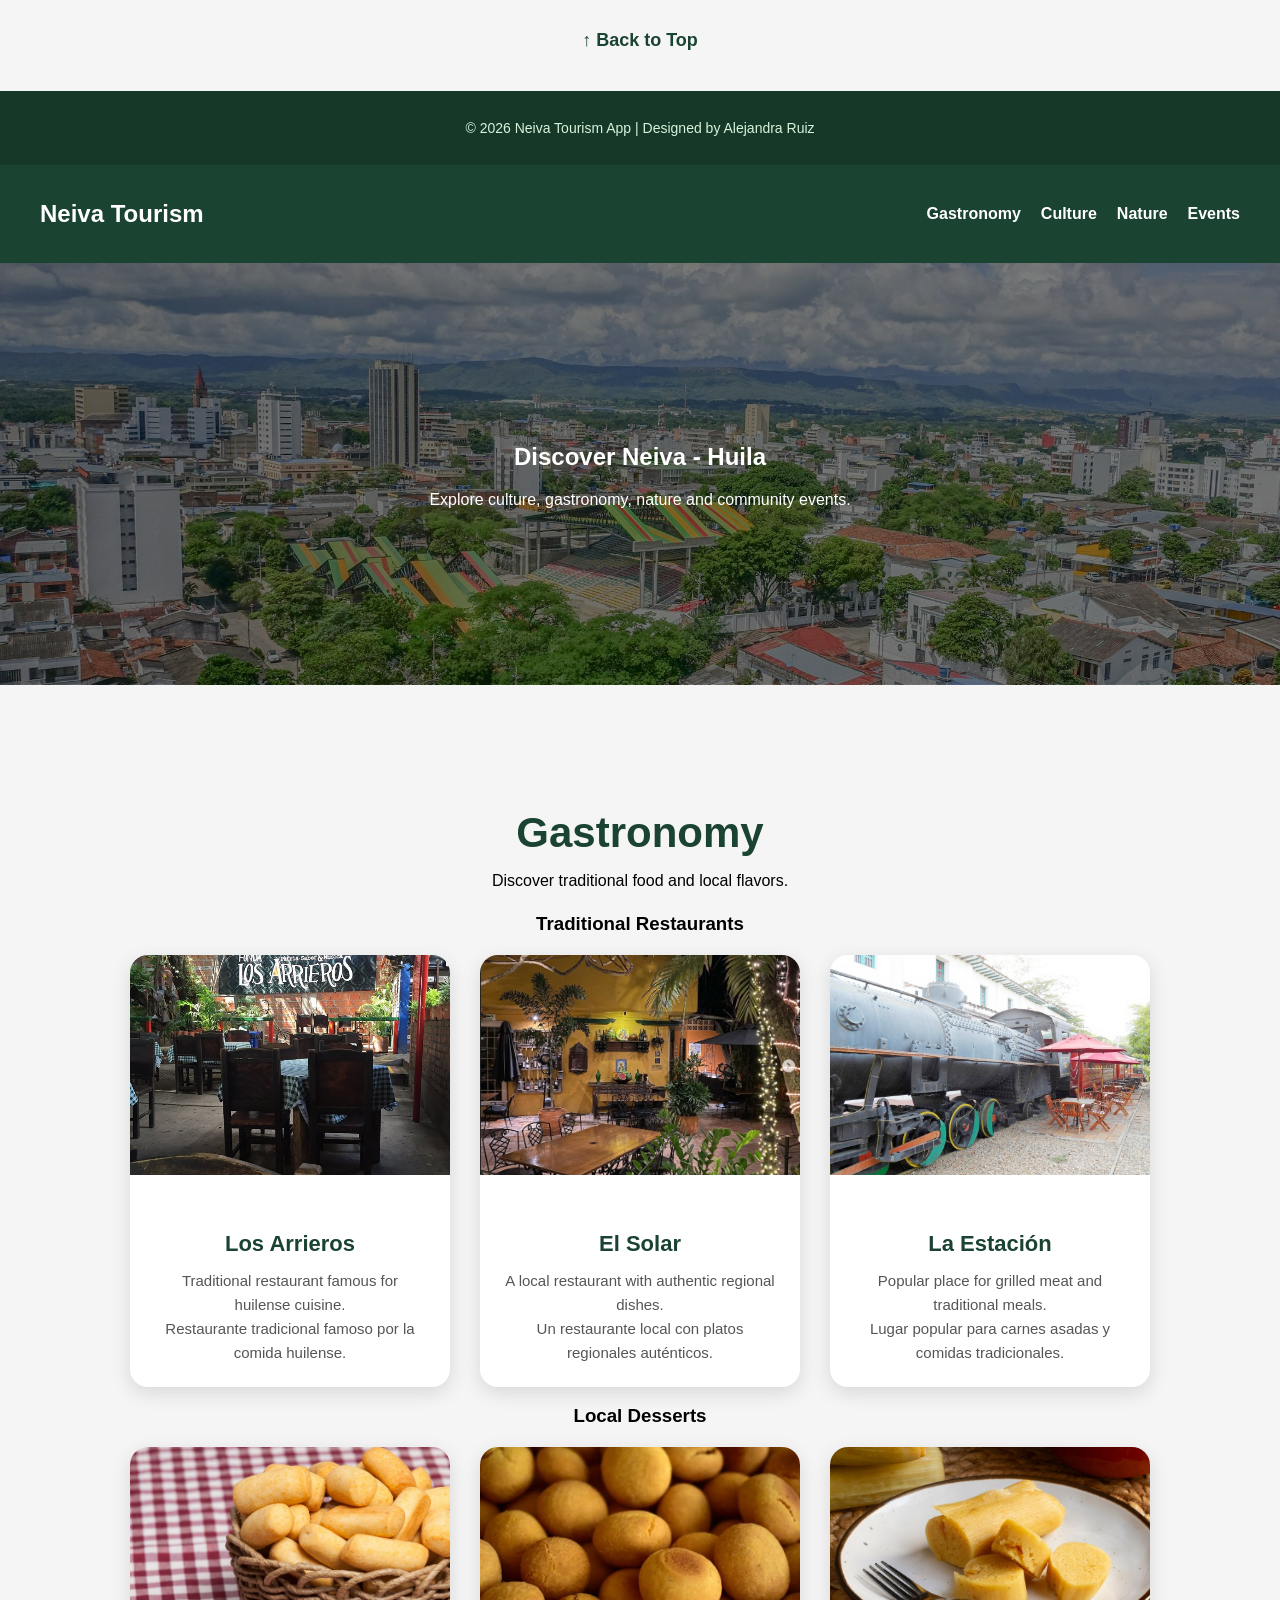
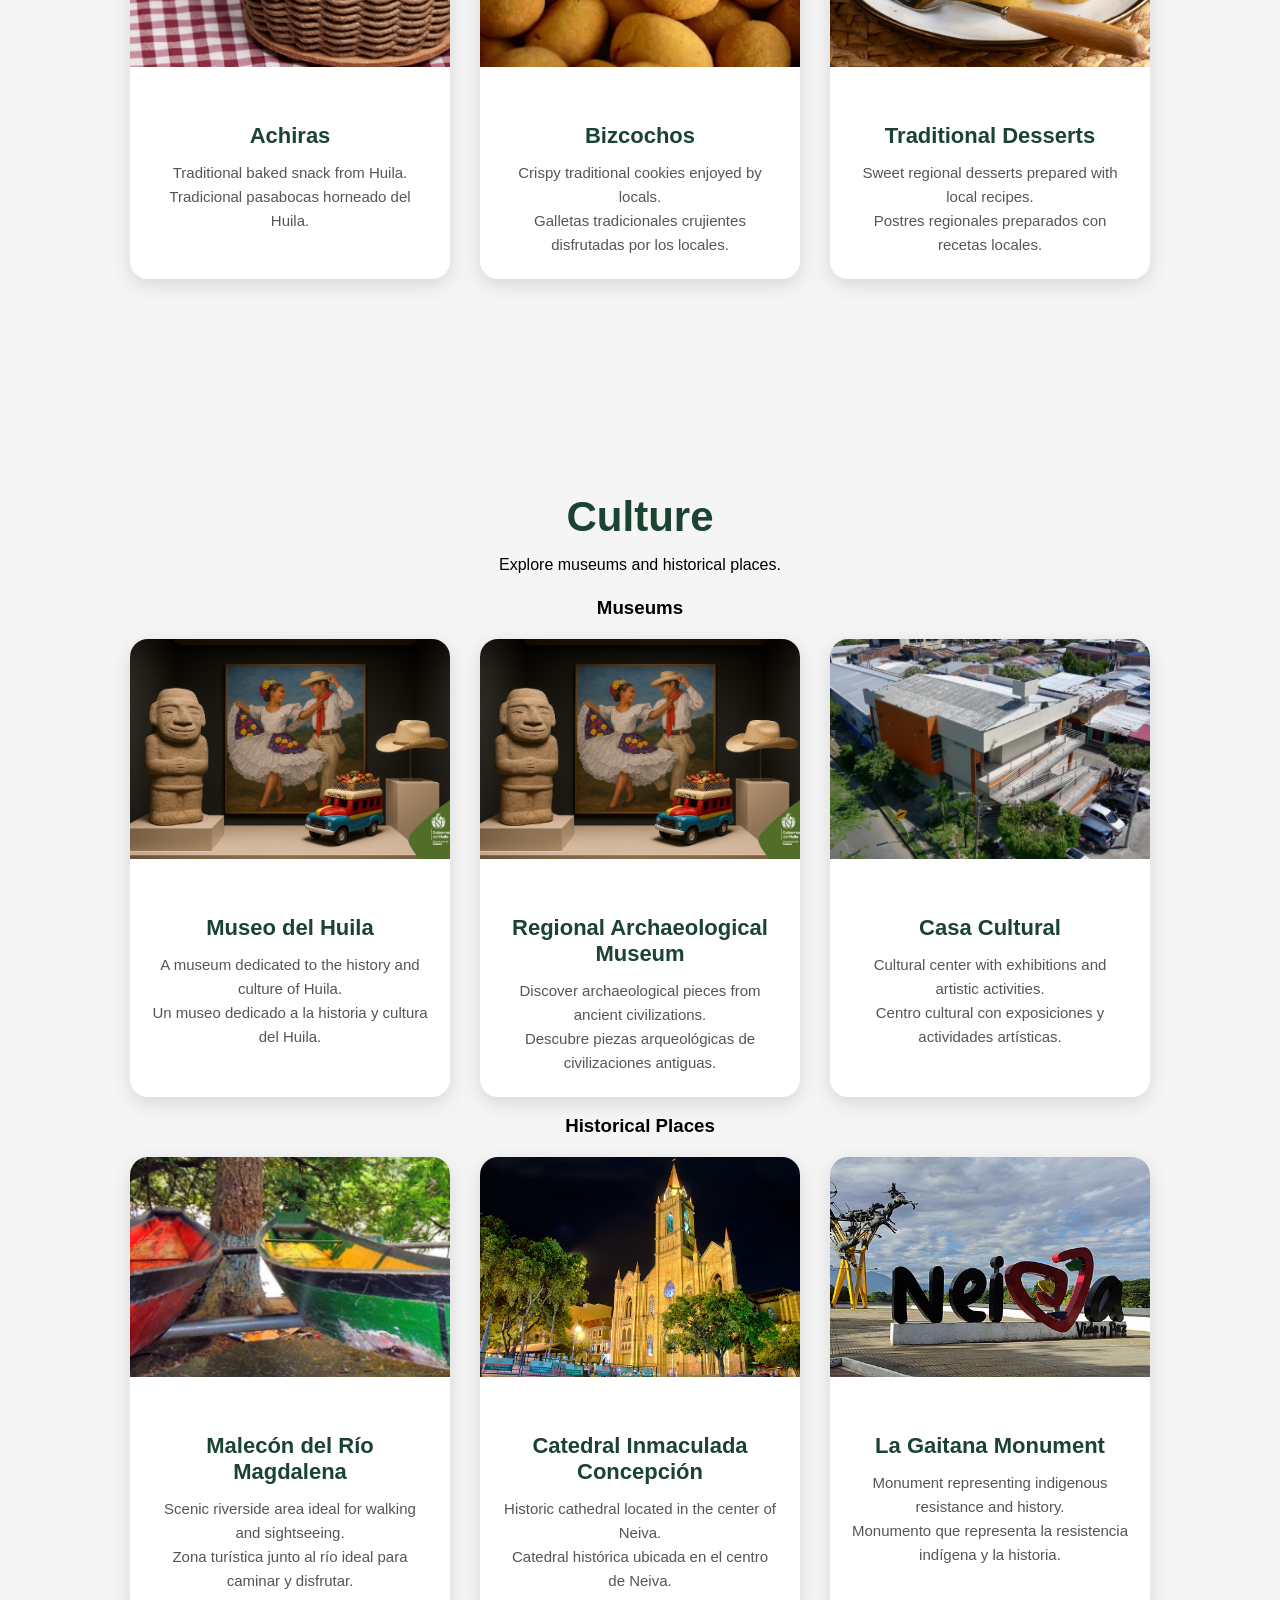
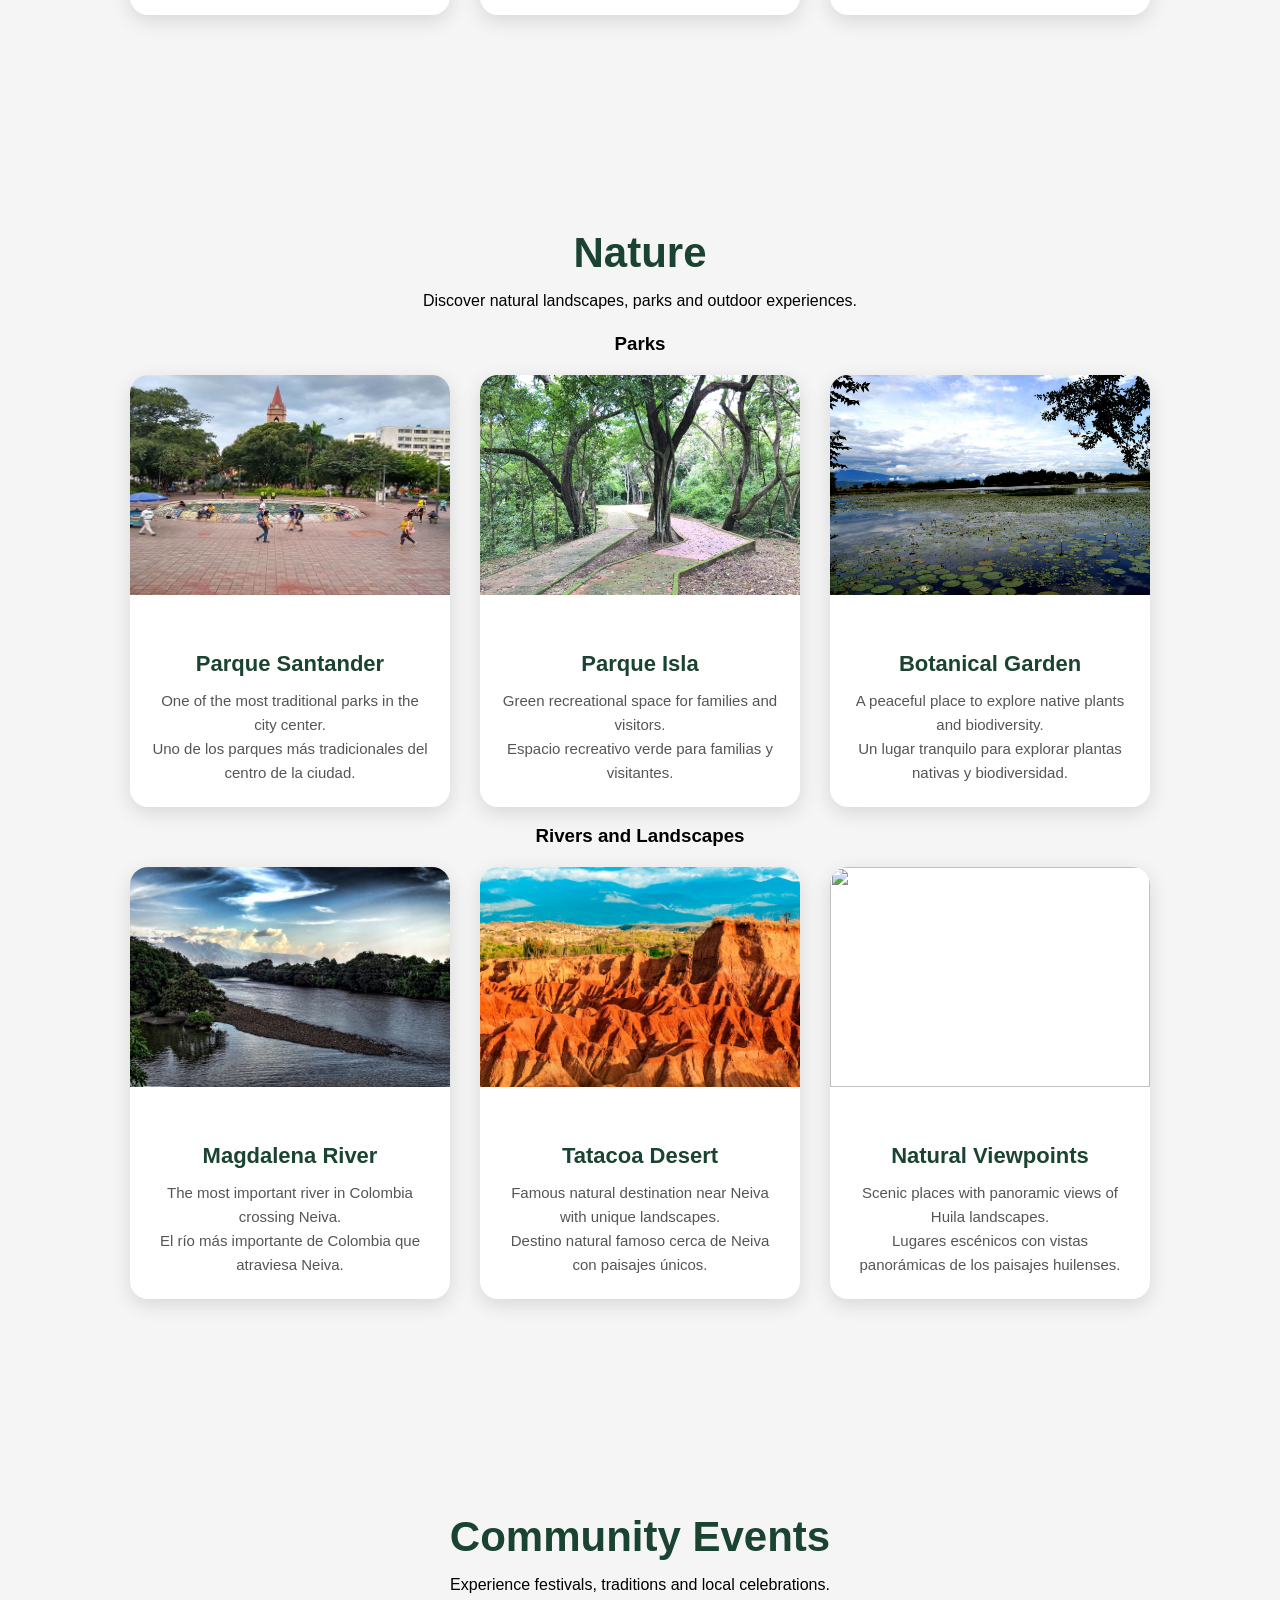
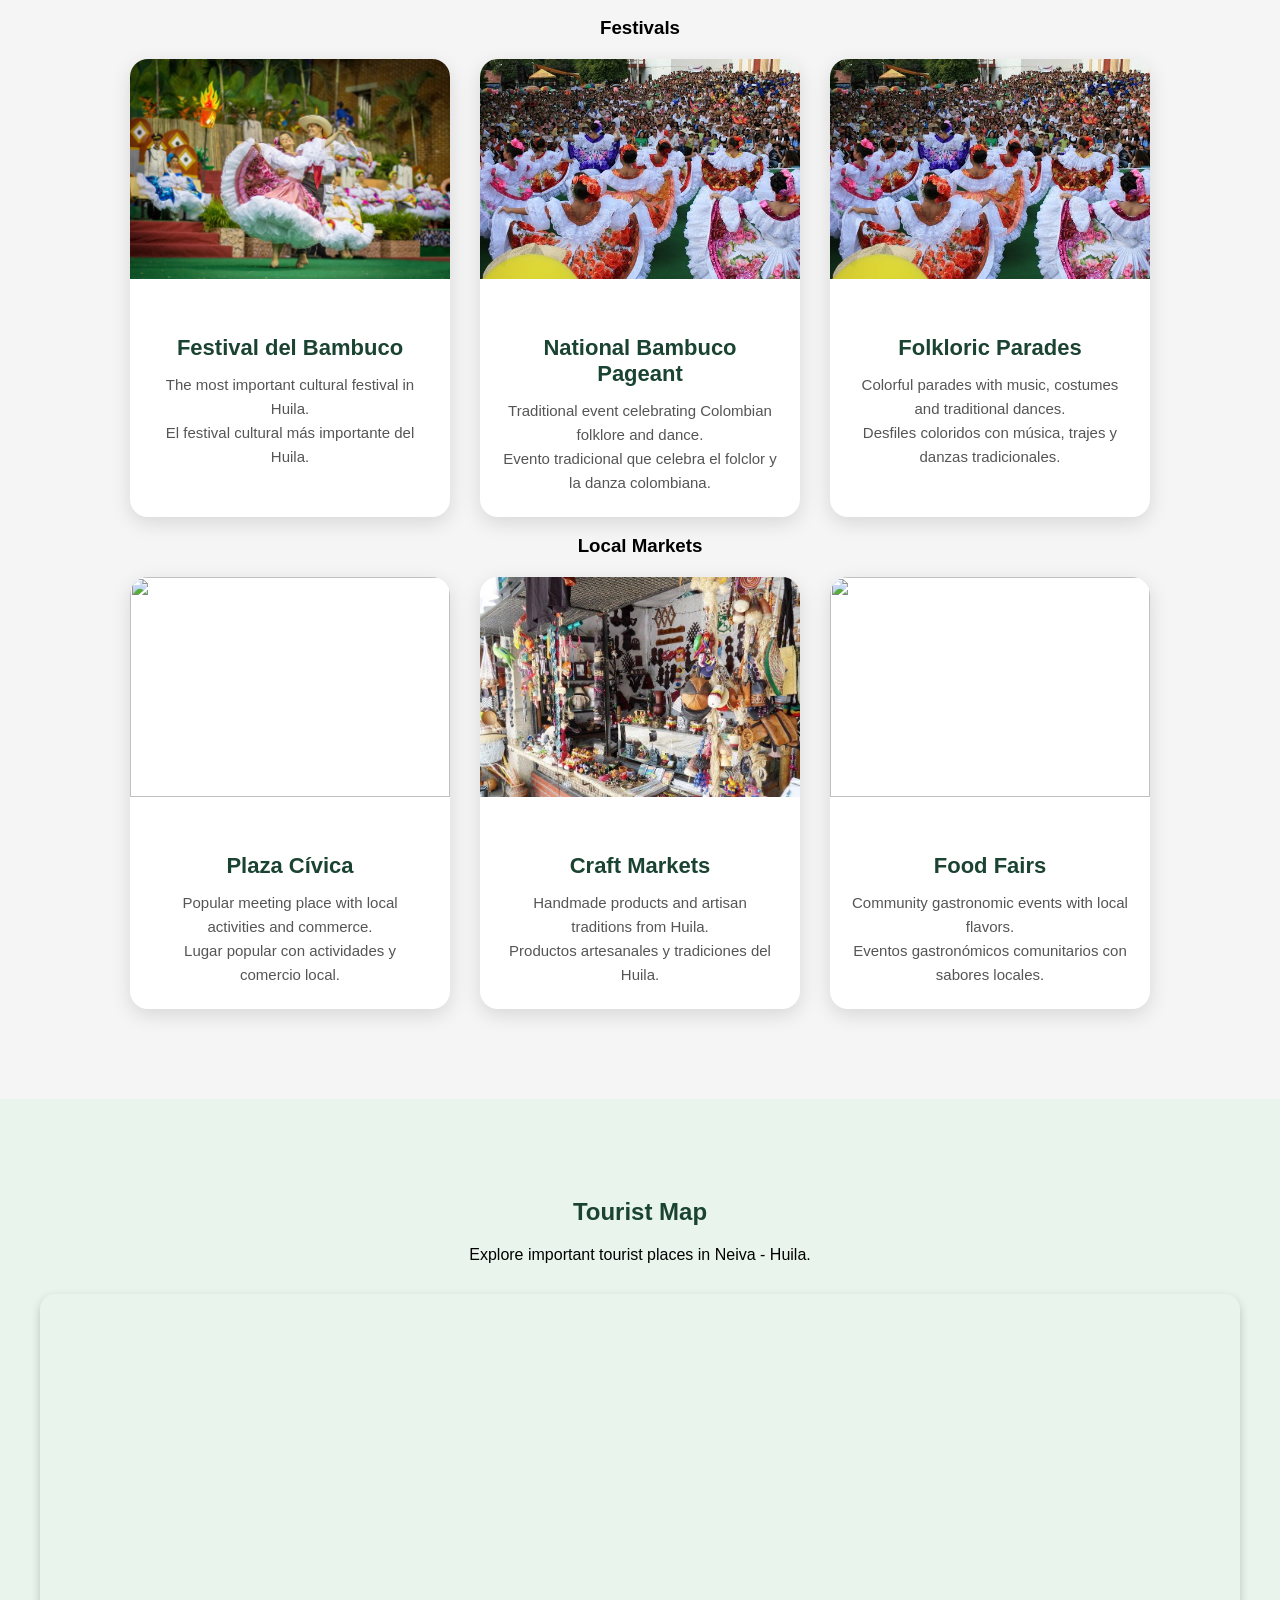
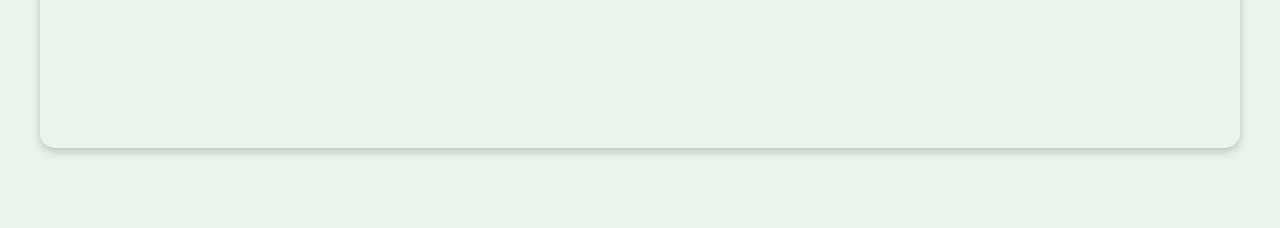
==== commit 78b87f97: "Add files via upload New changes" ====
--- a/index.html
+++ b/index.html
@@ -7,6 +7,10 @@
 
     <link rel="stylesheet" href="style.css">
 </head>
+
+<a href="#" class="back-to-top">
+    ↑ Back to Top
+</a>
 <!-- FOOTER -->
 
 <footer class="footer">
@@ -96,7 +100,7 @@
 
                 <div class="card">
 
-                   <img src="images/gastronomy/arrieros.jpg">
+                   <img src="images/gastronomy/arrieros.jpg" alt="Restaurante Los Arrieros en Neiva">
 
                     <div class="card-content">
 
@@ -118,7 +122,7 @@
 
                 <div class="card">
 
-                    <img src="images/gastronomy/solar.jpeg">
+                    <img src="images/gastronomy/solar.jpeg" alt="Restaurante El Solar en Neiva">
 
                     <div class="card-content">
 
@@ -140,7 +144,7 @@
 
                 <div class="card">
 
-                    <img src="images/gastronomy/estacion.JPG">
+                    <img src="images/gastronomy/estacion.JPG" alt="Restaurante La Estación en Neiva">
 
                     <div class="card-content">
 
@@ -174,7 +178,7 @@
 
                 <div class="card">
 
-                    <img src="images/gastronomy/achiras.jpg">
+                    <img src="images/gastronomy/achiras.jpg" alt="Achiras del Huila">
 
                     <div class="card-content">
 
@@ -196,7 +200,7 @@
 
                 <div class="card">
 
-                    <img src="images/gastronomy/bizcocho.jpg">
+                    <img src="images/gastronomy/bizcocho.jpg" alt="Bizcochos de cuajada">
 
                     <div class="card-content">
 
@@ -218,7 +222,7 @@
 
                 <div class="card">
 
-                    <img src="images/gastronomy/envuelto.jpg">
+                    <img src="images/gastronomy/envuelto.jpg" alt="Envuelto de Maíz">
 
                     <div class="card-content">
 
@@ -264,18 +268,96 @@
 
                 <div class="card">
 
+                    <img src="images/culture/museo.jpg" alt="Museo de Neiva">
+
+                    <div class="card-content">
+
+                        <h4>Museo del Huila</h4>
+
+                        <p>
+                            A museum dedicated to the history and culture of Huila.
+                        </p>
+
+                        <p>
+                            Un museo dedicado a la historia y cultura del Huila.
+                        </p>
+
+                    </div>
+
+                </div>
+
+                <!-- CARD 2 -->
+
+                <div class="card">
+
                     <img src="images/culture/museo.jpg">
 
                     <div class="card-content">
 
-                        <h4>Museo del Huila</h4>
-
-                        <p>
-                            A museum dedicated to the history and culture of Huila.
-                        </p>
-
-                        <p>
-                            Un museo dedicado a la historia y cultura del Huila.
+                        <h4>Regional Archaeological Museum</h4>
+
+                        <p>
+                            Discover archaeological pieces from ancient civilizations.
+                        </p>
+
+                        <p>
+                            Descubre piezas arqueológicas de civilizaciones antiguas.
+                        </p>
+
+                    </div>
+
+                </div>
+
+                <!-- CARD 3 -->
+
+                <div class="card">
+
+                    <img src="images/culture/casa.jpeg" alt="Casa de la cultura en Neiva">
+
+                    <div class="card-content">
+
+                        <h4>Casa Cultural</h4>
+
+                        <p>
+                            Cultural center with exhibitions and artistic activities.
+                        </p>
+
+                        <p>
+                            Centro cultural con exposiciones y actividades artísticas.
+                        </p>
+
+                    </div>
+
+                </div>
+
+            </div>
+
+        </div>
+
+        <!-- SUBSECTION 2 -->
+
+        <div class="subsection">
+
+            <h3>Historical Places</h3>
+
+            <div class="cards-container">
+
+                <!-- CARD 1 -->
+
+                <div class="card">
+
+                    <img src="images/culture/malecon.png" alt="Malecón del Río Magdalena en Neiva">
+
+                    <div class="card-content">
+
+                        <h4>Malecón del Río Magdalena</h4>
+
+                        <p>
+                            Scenic riverside area ideal for walking and sightseeing.
+                        </p>
+
+                        <p>
+                            Zona turística junto al río ideal para caminar y disfrutar.
                         </p>
 
                     </div>
@@ -286,18 +368,18 @@
 
                 <div class="card">
 
-                    <img src="images/culture/museo.jpg">
-
-                    <div class="card-content">
-
-                        <h4>Regional Archaeological Museum</h4>
-
-                        <p>
-                            Discover archaeological pieces from ancient civilizations.
-                        </p>
-
-                        <p>
-                            Descubre piezas arqueológicas de civilizaciones antiguas.
+                    <img src="images/culture/catedral.jpg" alt="Catedral de Neiva">
+
+                    <div class="card-content">
+
+                        <h4>Catedral Inmaculada Concepción</h4>
+
+                        <p>
+                            Historic cathedral located in the center of Neiva.
+                        </p>
+
+                        <p>
+                            Catedral histórica ubicada en el centro de Neiva.
                         </p>
 
                     </div>
@@ -308,85 +390,7 @@
 
                 <div class="card">
 
-                    <img src="images/culture/casa.jpeg">
-
-                    <div class="card-content">
-
-                        <h4>Casa Cultural</h4>
-
-                        <p>
-                            Cultural center with exhibitions and artistic activities.
-                        </p>
-
-                        <p>
-                            Centro cultural con exposiciones y actividades artísticas.
-                        </p>
-
-                    </div>
-
-                </div>
-
-            </div>
-
-        </div>
-
-        <!-- SUBSECTION 2 -->
-
-        <div class="subsection">
-
-            <h3>Historical Places</h3>
-
-            <div class="cards-container">
-
-                <!-- CARD 1 -->
-
-                <div class="card">
-
-                    <img src="images/culture/malecon.png">
-
-                    <div class="card-content">
-
-                        <h4>Malecón del Río Magdalena</h4>
-
-                        <p>
-                            Scenic riverside area ideal for walking and sightseeing.
-                        </p>
-
-                        <p>
-                            Zona turística junto al río ideal para caminar y disfrutar.
-                        </p>
-
-                    </div>
-
-                </div>
-
-                <!-- CARD 2 -->
-
-                <div class="card">
-
-                    <img src="images/culture/catedral.jpg">
-
-                    <div class="card-content">
-
-                        <h4>Catedral Inmaculada Concepción</h4>
-
-                        <p>
-                            Historic cathedral located in the center of Neiva.
-                        </p>
-
-                        <p>
-                            Catedral histórica ubicada en el centro de Neiva.
-                        </p>
-
-                    </div>
-
-                </div>
-
-                <!-- CARD 3 -->
-
-                <div class="card">
-
-                    <img src="images/culture/gaitana.jpg">
+                    <img src="images/culture/gaitana.jpg" alt="Monumento a la Gaitana">
 
                     <div class="card-content">
 
@@ -432,7 +436,7 @@
 
                 <div class="card">
 
-                    <img src="images/nature/santander.jpeg">
+                    <img src="images/nature/santander.jpeg" alt="Parque Santander">
 
                     <div class="card-content">
 
@@ -476,7 +480,7 @@
 
                 <div class="card">
 
-                    <img src="images/nature/jardin.jpg">
+                    <img src="images/nature/jardin.jpg" alt="Jardín Botanico">
 
                     <div class="card-content">
 
@@ -510,7 +514,7 @@
 
                 <div class="card">
 
-                    <img src="images/nature/magdalena.jpg">
+                    <img src="images/nature/magdalena.jpg" alt="Río Magdalena en Neiva">
 
                     <div class="card-content">
 
@@ -532,7 +536,7 @@
 
                 <div class="card">
 
-                    <img src="images/nature/desierto.jpg">
+                    <img src="images/nature/desierto.jpg" alt="Desierto de la Tatacoa">
 
                     <div class="card-content">
 
@@ -600,7 +604,7 @@
 
                 <div class="card">
 
-                    <img src="images/events/bambuco.jpg">
+                    <img src="images/events/bambuco.jpg" alt="Festival del Bambuco">
 
                     <div class="card-content">
 
--- a/style.css
+++ b/style.css
@@ -43,7 +43,7 @@
         rgba(0,0,0,0.5),
         rgba(0,0,0,0.5)
     ),
-    url('images/Neiva.jpg');
+    url('images/neiva.jpg');
 
     background-size: cover;
     background-position: center;
@@ -197,4 +197,17 @@
     color: #d8f3dc;
     font-size: 14px;
     margin: 4px 0;
+}
+.back-to-top{
+    display: block;
+    text-align: center;
+    margin: 30px auto;
+    text-decoration: none;
+    color: #1b4332;
+    font-weight: bold;
+    font-size: 18px;
+}
+
+.back-to-top:hover{
+    color: #2d6a4f;
 }
